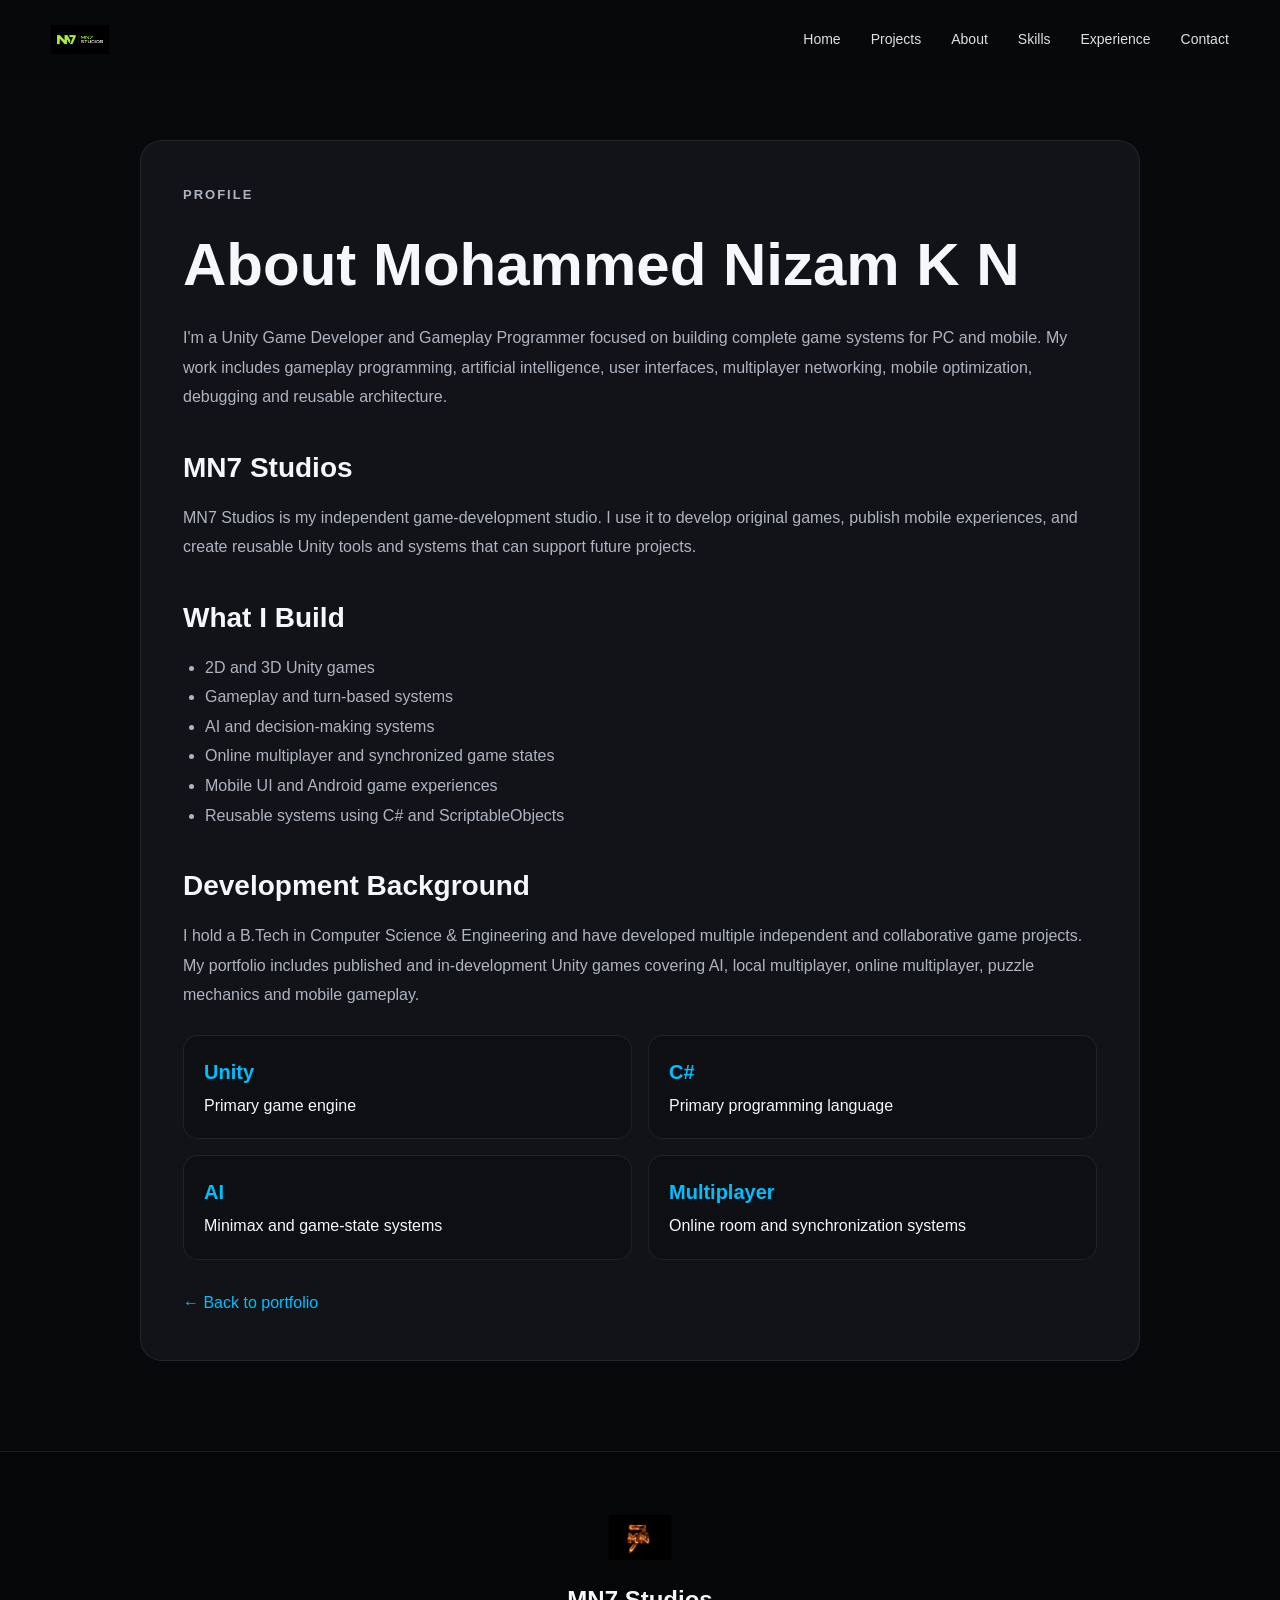
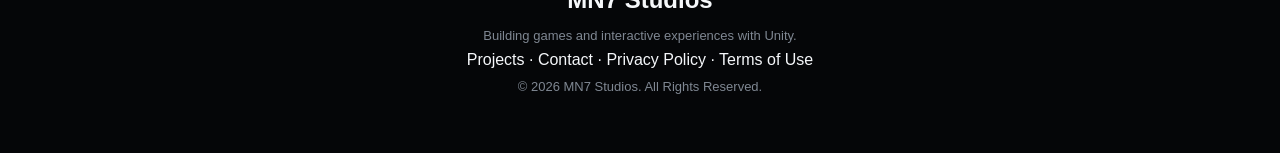
==== about.html @ 2830acec "Add about.html for site content" ====
<!DOCTYPE html>
<html lang="en"><head>
<meta charset="UTF-8"><meta name="viewport" content="width=device-width, initial-scale=1.0">
<title>About | MN7 Studios</title>
<meta name="description" content="About Mohammed Nizam K N, Unity Game Developer, Gameplay Programmer and founder of MN7 Studios.">
<meta name="robots" content="index, follow"><link rel="icon" href="assets/images/Company Logo.png"><link rel="stylesheet" href="style.css">
<style>
.inner-page{width:min(1000px,92%);margin:auto;padding:140px 0 90px}.card{background:var(--surface);border:1px solid var(--border);border-radius:22px;padding:42px}.card h1{font-size:clamp(38px,6vw,60px);margin:10px 0}.card h2{font-size:28px;margin:34px 0 12px}.card p,.card li{color:var(--muted);line-height:1.85}.card ul{padding-left:22px}.grid{display:grid;grid-template-columns:repeat(2,1fr);gap:16px;margin-top:25px}.mini{background:#0d0f13;border:1px solid var(--border);border-radius:15px;padding:20px}.mini strong{display:block;color:var(--accent);font-size:20px;margin-bottom:5px}.back{margin-top:28px}.back a{color:var(--accent)}@media(max-width:700px){.inner-page{padding-top:110px}.card{padding:28px 22px}.grid{grid-template-columns:1fr}}
</style></head>
<body>
<header><nav class="navbar"><a class="logo" href="index.html#home"><img src="assets/images/Company Logo.png" alt="MN7 Studios"></a><ul class="nav-links"><li><a href="index.html#home">Home</a></li><li><a href="index.html#projects">Projects</a></li><li><a href="index.html#about">About</a></li><li><a href="index.html#skills">Skills</a></li><li><a href="index.html#experience">Experience</a></li><li><a href="index.html#contact">Contact</a></li></ul><a class="menu-btn" href="index.html" aria-label="Back to portfolio">←</a></nav></header>
<main class="inner-page"><article class="card">
<p class="eyebrow">PROFILE</p><h1>About Mohammed Nizam K N</h1>
<p>I'm a Unity Game Developer and Gameplay Programmer focused on building complete game systems for PC and mobile. My work includes gameplay programming, artificial intelligence, user interfaces, multiplayer networking, mobile optimization, debugging and reusable architecture.</p>
<h2>MN7 Studios</h2><p>MN7 Studios is my independent game-development studio. I use it to develop original games, publish mobile experiences, and create reusable Unity tools and systems that can support future projects.</p>
<h2>What I Build</h2><ul><li>2D and 3D Unity games</li><li>Gameplay and turn-based systems</li><li>AI and decision-making systems</li><li>Online multiplayer and synchronized game states</li><li>Mobile UI and Android game experiences</li><li>Reusable systems using C# and ScriptableObjects</li></ul>
<h2>Development Background</h2><p>I hold a B.Tech in Computer Science & Engineering and have developed multiple independent and collaborative game projects. My portfolio includes published and in-development Unity games covering AI, local multiplayer, online multiplayer, puzzle mechanics and mobile gameplay.</p>
<div class="grid"><div class="mini"><strong>Unity</strong><span>Primary game engine</span></div><div class="mini"><strong>C#</strong><span>Primary programming language</span></div><div class="mini"><strong>AI</strong><span>Minimax and game-state systems</span></div><div class="mini"><strong>Multiplayer</strong><span>Online room and synchronization systems</span></div></div>
<p class="back"><a href="index.html">← Back to portfolio</a></p>
</article></main>
<footer><img src="assets/images/mn7-logo.jpg" alt="MN7 Studios logo"><h2>MN7 Studios</h2><p>Building games and interactive experiences with Unity.</p><nav aria-label="Footer navigation"><a href="index.html#projects">Projects</a> · <a href="index.html#contact">Contact</a> · <a href="privacy-policy.html">Privacy Policy</a> · <a href="terms.html">Terms of Use</a></nav><p>© 2026 MN7 Studios. All Rights Reserved.</p></footer>
</body></html>
---- style.css ----
*{margin:0;padding:0;box-sizing:border-box}
:root{--bg:#08090b;--surface:#111318;--surface2:#171a20;--text:#f5f7fa;--muted:#aeb5c0;--accent:#00bfff;--border:rgba(255,255,255,.08);--max:1180px}
html{scroll-behavior:smooth;scroll-padding-top:90px}
body{font-family:'Poppins',sans-serif;background:var(--bg);color:var(--text);line-height:1.6;overflow-x:hidden}
a{text-decoration:none;color:inherit}
img{max-width:100%;display:block}
button{font:inherit}
header{position:fixed;inset:0 0 auto;background:rgba(8,9,11,.72);backdrop-filter:blur(18px);border-bottom:1px solid transparent;z-index:1000;transition:.3s}
header.scroll{background:rgba(8,9,11,.94);border-bottom-color:var(--border);box-shadow:0 10px 30px rgba(0,0,0,.25)}
.navbar{width:min(var(--max),92%);height:78px;margin:auto;display:flex;align-items:center;justify-content:space-between}
.logo img{width:58px;height:58px;object-fit:contain}
.nav-links{display:flex;gap:30px;align-items:center;list-style:none}
.nav-links a{color:#dce1e8;font-size:14px;font-weight:500;transition:.25s}
.nav-links a:hover{color:var(--accent)}
.menu-btn{display:none;background:none;border:0;color:white;font-size:28px;cursor:pointer}
.hero{min-height:100vh;width:min(var(--max),92%);margin:auto;display:grid;grid-template-columns:1.15fr .85fr;align-items:center;gap:70px;padding:110px 0 70px;position:relative}
.hero:before{content:"";position:absolute;width:480px;height:480px;right:-180px;top:80px;background:var(--accent);filter:blur(180px);opacity:.1;border-radius:50%;pointer-events:none}
.hero-left{position:relative;z-index:1}
.eyebrow,.project-label{color:var(--accent);font-size:13px;font-weight:700;letter-spacing:2px}
.hero h1{font-size:clamp(44px,6vw,76px);line-height:1.05;margin:16px 0}
.hero h2{font-size:clamp(22px,3vw,34px);font-weight:500;color:#d8dde5}
.hero-description{max-width:680px;color:var(--muted);font-size:17px;margin:24px 0 32px}
.hero-buttons,.project-buttons,.studio-links,.contact-actions{display:flex;gap:14px;flex-wrap:wrap;align-items:center}
.btn{display:inline-flex;align-items:center;justify-content:center;background:var(--accent);color:#fff;padding:13px 24px;border-radius:9px;font-weight:600;transition:.25s;border:1px solid transparent}
.btn:hover{transform:translateY(-3px);box-shadow:0 12px 28px rgba(0,191,255,.2)}
.btn.secondary{background:#1b1f26;border-color:var(--border)}
.hero-links{display:flex;gap:22px;margin-top:28px;color:#aeb5c0;font-size:14px}
.hero-links a:hover{color:var(--accent)}
.hero-right{display:flex;justify-content:center}
.hero-image-wrap{width:min(430px,100%);padding:8px;border:1px solid rgba(0,191,255,.35);border-radius:28px;background:linear-gradient(145deg,rgba(0,191,255,.12),rgba(255,255,255,.02));box-shadow:0 0 55px rgba(0,191,255,.15)}
.hero-image-wrap img{width:100%;aspect-ratio:4/5;object-fit:cover;border-radius:21px}
section{width:min(var(--max),92%);margin:auto;padding:110px 0}
.section-title{text-align:center;max-width:780px;margin:0 auto 55px}
.section-title h2{font-size:clamp(34px,5vw,50px);line-height:1.1;margin:10px 0 14px}
.section-title>p:last-child{color:var(--muted)}
.featured-project{display:grid;grid-template-columns:1.1fr .9fr;background:var(--surface);border:1px solid var(--border);border-radius:24px;overflow:hidden;margin-bottom:35px;box-shadow:0 20px 70px rgba(0,0,0,.2)}
.featured-image{min-height:430px;background:#0d0f13}
.featured-image img{width:100%;height:100%;object-fit:cover}
.featured-content{padding:42px}
.featured-logo{width:85px;height:85px;object-fit:contain;margin:18px 0 5px}
.featured-content h3{font-size:38px;margin-bottom:15px}
.featured-content>p{color:var(--muted);line-height:1.8}
.tech{display:flex;flex-wrap:wrap;gap:8px;margin:22px 0}
.tech span,.skill-tags span{background:#20242c;border:1px solid var(--border);padding:7px 12px;border-radius:999px;font-size:12px;color:#dfe5ed}
.project-highlights{display:grid;grid-template-columns:repeat(3,1fr);gap:10px;margin:24px 0}
.project-highlights div{background:#0d0f13;border:1px solid var(--border);padding:13px;border-radius:12px}
.project-highlights strong,.project-highlights span{display:block}
.project-highlights strong{font-size:12px;color:var(--accent)}
.project-highlights span{font-size:12px;color:#b9c0ca;margin-top:4px}
.project-status{display:inline-flex;padding:9px 14px;border:1px solid var(--border);border-radius:8px;color:#b8c0cb;font-size:13px}
.project-grid,.journey-grid,.skills-grid{display:grid;grid-template-columns:repeat(3,1fr);gap:28px}
.project-card,.journey-card,.skill-card{background:var(--surface);border:1px solid var(--border);border-radius:20px;overflow:hidden;transition:.3s}
.project-card:hover,.journey-card:hover,.skill-card:hover{transform:translateY(-7px);border-color:rgba(0,191,255,.35);box-shadow:0 20px 50px rgba(0,0,0,.25)}
.project-card>img,.journey-card>img{width:100%;aspect-ratio:16/9;object-fit:cover}
.project-content,.journey-content{padding:25px}
.project-logo{width:68px!important;height:68px;object-fit:contain;margin-bottom:10px}
.project-content h3,.journey-content h3{font-size:25px;margin-bottom:10px}
.project-content p,.journey-content p{color:var(--muted);line-height:1.75;font-size:14px}
.project-buttons{margin-top:20px}
.about-layout{display:grid;grid-template-columns:1.35fr .65fr;gap:60px;align-items:start}
.about-content h3{font-size:30px;line-height:1.3;margin-bottom:20px}
.about-content p{color:var(--muted);margin-bottom:18px;line-height:1.85}
.about-highlights{display:grid;gap:14px}
.mini-card{background:var(--surface);border:1px solid var(--border);border-radius:15px;padding:22px}
.mini-card strong,.mini-card span{display:block}
.mini-card strong{font-size:25px;color:var(--accent)}
.mini-card span{font-size:13px;color:var(--muted);margin-top:3px}
.skills-grid{grid-template-columns:repeat(2,1fr)}
.skill-card{padding:30px}
.skill-card i{font-size:36px;color:var(--accent);margin-bottom:18px}
.skill-card h3{font-size:23px;margin-bottom:18px}
.skill-tags{display:flex;flex-wrap:wrap;gap:8px}
.learning-strip{margin-top:25px;padding:18px 22px;border:1px solid var(--border);border-radius:14px;color:var(--muted);background:#0d0f13;font-size:14px}
.learning-strip strong{color:var(--text)}
.experience{padding-top:90px}
.timeline{max-width:900px;margin:auto}
.timeline-item{position:relative;background:var(--surface);border:1px solid var(--border);border-left:4px solid var(--accent);padding:26px 30px;margin-bottom:18px;border-radius:12px}
.timeline-item span{color:var(--accent);font-size:13px;font-weight:700}
.timeline-item h3{font-size:22px;margin:7px 0}
.timeline-item p{color:var(--muted)}
.studio{width:min(var(--max),92%);padding-top:20px}
.studio-inner{display:grid;grid-template-columns:.8fr 1.2fr;align-items:center;gap:55px;background:linear-gradient(135deg,#111820,#0e1015);border:1px solid var(--border);border-radius:24px;padding:45px}
.studio-inner>img{width:100%;max-height:260px;object-fit:contain}
.studio-inner h2{font-size:42px;margin:10px 0}
.studio-inner p:not(.eyebrow){color:var(--muted);line-height:1.8;margin-bottom:24px}
.journey-grid{grid-template-columns:repeat(2,1fr)}
.journey-content .btn{margin-top:18px}
.contact{padding-bottom:120px}
.contact-panel{text-align:center;background:var(--surface);border:1px solid var(--border);border-radius:24px;padding:70px 30px}
.contact-panel h2{font-size:clamp(36px,5vw,52px);margin:10px 0}
.contact-panel>p:not(.eyebrow){color:var(--muted);max-width:650px;margin:0 auto 28px}
.contact-actions{justify-content:center}
.contact-icons{display:flex;justify-content:center;gap:14px;margin-top:30px}
.contact-icons a{width:52px;height:52px;border:1px solid var(--border);background:#171a20;border-radius:50%;display:grid;place-items:center;font-size:20px;transition:.25s}
.contact-icons a:hover{background:var(--accent);transform:translateY(-3px)}
footer{background:#050608;border-top:1px solid var(--border);padding:45px 20px;text-align:center}
footer img{width:62px;height:62px;object-fit:contain;margin:0 auto 12px}
footer h2{margin-bottom:7px}
footer p{color:#7f8792;font-size:13px;margin-top:5px}
#topBtn{position:fixed;right:24px;bottom:24px;width:48px;height:48px;border:1px solid rgba(255,255,255,.12);border-radius:50%;background:var(--accent);color:white;font-size:20px;cursor:pointer;opacity:0;visibility:hidden;transition:.25s;z-index:900}
#topBtn.visible{opacity:1;visibility:visible}
.hidden{opacity:0;transform:translateY(35px);transition:opacity .7s ease,transform .7s ease}
.show{opacity:1;transform:none}
@media(max-width:1000px){
 .nav-links{gap:18px}
 .hero{grid-template-columns:1fr;text-align:center;padding-top:130px}
 .hero-left{display:flex;flex-direction:column;align-items:center}
 .hero-description{max-width:700px}
 .hero-right{order:-1}
 .hero-image-wrap{width:300px}
 .featured-project{grid-template-columns:1fr}
 .featured-image{min-height:320px}
 .project-grid{grid-template-columns:repeat(2,1fr)}
 .about-layout{grid-template-columns:1fr}
 .about-content{text-align:center}
 .about-highlights{grid-template-columns:repeat(2,1fr)}
 .studio-inner{grid-template-columns:1fr;text-align:center}
 .studio-links{justify-content:center}
}
@media(max-width:720px){
 section{padding:80px 0}
 .navbar{height:70px}
 .nav-links{display:none;position:absolute;top:70px;left:0;width:100%;background:#0b0c0f;border-bottom:1px solid var(--border);padding:18px;flex-direction:column;text-align:center;gap:18px}
 .nav-links.active{display:flex}
 .menu-btn{display:block}
 .hero h1{font-size:42px}
 .hero h2{font-size:22px}
 .hero-description{font-size:15px}
 .hero-buttons{justify-content:center}
 .hero-links{justify-content:center;flex-wrap:wrap}
 .project-grid,.skills-grid,.journey-grid{grid-template-columns:1fr}
 .featured-content{padding:28px}
 .featured-content h3{font-size:31px}
 .project-highlights{grid-template-columns:1fr}
 .about-highlights{grid-template-columns:1fr 1fr}
 .studio-inner{padding:28px 22px}
}
@media(max-width:480px){
 .navbar{width:90%}
 .logo img{width:50px;height:50px}
 .hero{width:90%}
 .hero h1{font-size:36px}
 .hero-image-wrap{width:250px}
 .btn{width:100%;padding:13px 18px}
 .hero-links{gap:14px}
 .about-highlights{grid-template-columns:1fr}
 .contact-panel{padding:50px 20px}
 .contact-actions{display:grid}
 .contact-icons a{width:46px;height:46px}
}

/* Contact phone */
.contact-phone {
    margin: 18px 0 8px;
    display: flex;
    justify-content: center;
}

.contact-phone a {
    display: inline-flex;
    align-items: center;
    gap: 10px;
    padding: 11px 18px;
    border: 1px solid rgba(255, 255, 255, 0.14);
    border-radius: 12px;
    color: inherit;
    text-decoration: none;
    font-size: 1rem;
    font-weight: 600;
    letter-spacing: 0.2px;
    background: rgba(255, 255, 255, 0.04);
    transition: transform 0.2s ease, border-color 0.2s ease, background 0.2s ease;
}

.contact-phone a::before {
    content: "\260E";
    font-size: 1.05rem;
}

.contact-phone a:hover {
    transform: translateY(-2px);
    border-color: currentColor;
    background: rgba(255, 255, 255, 0.08);
}

@media (max-width: 600px) {
    .contact-phone {
        margin-top: 16px;
    }

    .contact-phone a {
        width: min(100%, 260px);
        justify-content: center;
    }
}



/* ===== FINAL PORTFOLIO POLISH ===== */
body {
    -webkit-font-smoothing: antialiased;
    text-rendering: optimizeLegibility;
}

.navbar {
    min-width: 0;
}

.nav-links a {
    position: relative;
    padding: 8px 0;
}

.nav-links a::after {
    content: "";
    position: absolute;
    left: 0;
    right: 100%;
    bottom: 1px;
    height: 2px;
    background: var(--accent);
    transition: right .25s ease;
}

.nav-links a:hover::after {
    right: 0;
}

.hero {
    min-height: 100svh;
}

.hero-left {
    max-width: 760px;
}

.hero-buttons .btn,
.project-buttons .btn,
.studio-links .btn,
.contact-actions .btn {
    min-height: 48px;
}

.hero-links a {
    padding: 5px 0;
}

.section-title > p:last-child {
    max-width: 680px;
    margin-left: auto;
    margin-right: auto;
    line-height: 1.75;
}

.featured-project {
    align-items: stretch;
}

.featured-content {
    display: flex;
    flex-direction: column;
    justify-content: center;
}

.featured-content .project-buttons {
    margin-top: auto;
    padding-top: 4px;
}

.project-grid,
.journey-grid {
    align-items: stretch;
}

.project-card,
.journey-card {
    display: flex;
    flex-direction: column;
}

.project-content,
.journey-content {
    display: flex;
    flex-direction: column;
    height: 100%;
}

.project-content p,
.journey-content p {
    flex: 1;
}

.project-buttons {
    align-items: center;
}

.skills-grid {
    align-items: stretch;
}

.skill-card {
    height: 100%;
}

.timeline-item {
    padding: 28px 30px;
}

.studio {
    margin-top: 0;
    padding-bottom: 110px;
}

.studio-inner {
    min-height: 300px;
}

.contact-panel {
    max-width: 100%;
    margin: auto;
}

.contact-phone {
    margin: 24px 0 0;
}

.contact-phone a {
    color: var(--text);
    border-color: rgba(0, 191, 255, .22);
    background: rgba(0, 191, 255, .06);
    box-shadow: 0 8px 24px rgba(0, 0, 0, .14);
}

.contact-phone a::before {
    color: var(--accent);
}

.contact-phone a:hover {
    color: var(--accent);
    border-color: rgba(0, 191, 255, .55);
    background: rgba(0, 191, 255, .10);
}

.contact-icons {
    margin-top: 22px;
}

footer {
    padding-top: 55px;
    padding-bottom: 55px;
}

footer img {
    border-radius: 10px;
}

@media (max-width: 1000px) {
    .hero {
        min-height: auto;
        padding-top: 135px;
    }

    .featured-content {
        display: block;
    }

    .featured-content .project-buttons {
        margin-top: 20px;
        padding-top: 0;
    }
}

@media (max-width: 720px) {
    .navbar {
        width: 90%;
    }

    section {
        padding: 90px 0;
    }

    .section-title {
        margin-bottom: 40px;
    }

    .featured-image {
        min-height: 260px;
    }

    .featured-content {
        padding: 30px 24px;
    }

    .project-content,
    .journey-content {
        padding: 22px;
    }

    .studio {
        padding-bottom: 90px;
    }

    .studio-inner {
        min-height: 0;
    }

    .contact-panel {
        padding: 55px 22px;
    }
}

@media (max-width: 480px) {
    section {
        padding: 75px 0;
    }

    .hero {
        padding-top: 110px;
    }

    .hero-buttons .btn,
    .contact-actions .btn {
        width: 100%;
    }

    .hero-links {
        gap: 18px;
    }

    .featured-image {
        min-height: 220px;
    }

    .project-highlights {
        gap: 8px;
    }

    .contact-phone a {
        width: 100%;
        max-width: 270px;
        justify-content: center;
    }
}


/* Featured project proportions */
.featured-project {
    grid-template-columns: minmax(0, 1fr) minmax(0, 0.92fr);
}

.featured-image {
    min-height: 360px;
    max-height: 400px;
}

.featured-image img {
    object-position: center;
}

@media (max-width: 1000px) {
    .featured-image {
        min-height: 300px;
        max-height: 360px;
    }
}

@media (max-width: 720px) {
    .featured-image {
        min-height: 240px;
        max-height: 300px;
    }
}


/* Main project cards: keep every game visually consistent */
.project-grid-main {
    grid-template-columns: repeat(4, minmax(0, 1fr));
    align-items: stretch;
}

.project-grid-main .project-card {
    min-width: 0;
}

.project-grid-main .project-content {
    padding: 22px;
}

.project-grid-main .project-content h3 {
    font-size: 22px;
    margin-bottom: 9px;
}

.project-grid-main .project-content p {
    font-size: 13px;
    line-height: 1.65;
}

.project-grid-main .project-logo {
    width: 58px !important;
    height: 58px;
}

.project-grid-main .project-label {
    display: block;
    margin-bottom: 8px;
    font-size: 11px;
}

.project-grid-main .tech {
    gap: 6px;
    margin: 16px 0;
}

.project-grid-main .tech span {
    padding: 6px 9px;
    font-size: 11px;
}

.project-grid-main .project-buttons {
    gap: 8px;
}

.project-grid-main .project-buttons .btn {
    padding: 10px 14px;
    font-size: 13px;
}

.project-grid-main .project-status {
    padding: 8px 10px;
    font-size: 11px;
}

@media (max-width: 1050px) {
    .project-grid-main {
        grid-template-columns: repeat(2, minmax(0, 1fr));
    }
}

@media (max-width: 600px) {
    .project-grid-main {
        grid-template-columns: 1fr;
    }
}


/* Hero development highlights */
.hero-stats {
    display: flex;
    flex-wrap: wrap;
    gap: 12px;
    margin-top: 28px;
}

.hero-stats div {
    min-width: 135px;
    padding: 13px 16px;
    border: 1px solid var(--border);
    border-radius: 12px;
    background: rgba(255,255,255,.025);
}

.hero-stats strong,
.hero-stats span {
    display: block;
}

.hero-stats strong {
    color: var(--accent);
    font-size: 17px;
    line-height: 1.25;
}

.hero-stats span {
    color: var(--muted);
    font-size: 11px;
    margin-top: 3px;
}

@media (max-width: 1000px) {
    .hero-stats {
        justify-content: center;
    }
}

@media (max-width: 480px) {
    .hero-stats {
        width: 100%;
        display: grid;
        grid-template-columns: 1fr;
    }

    .hero-stats div {
        width: 100%;
    }
}
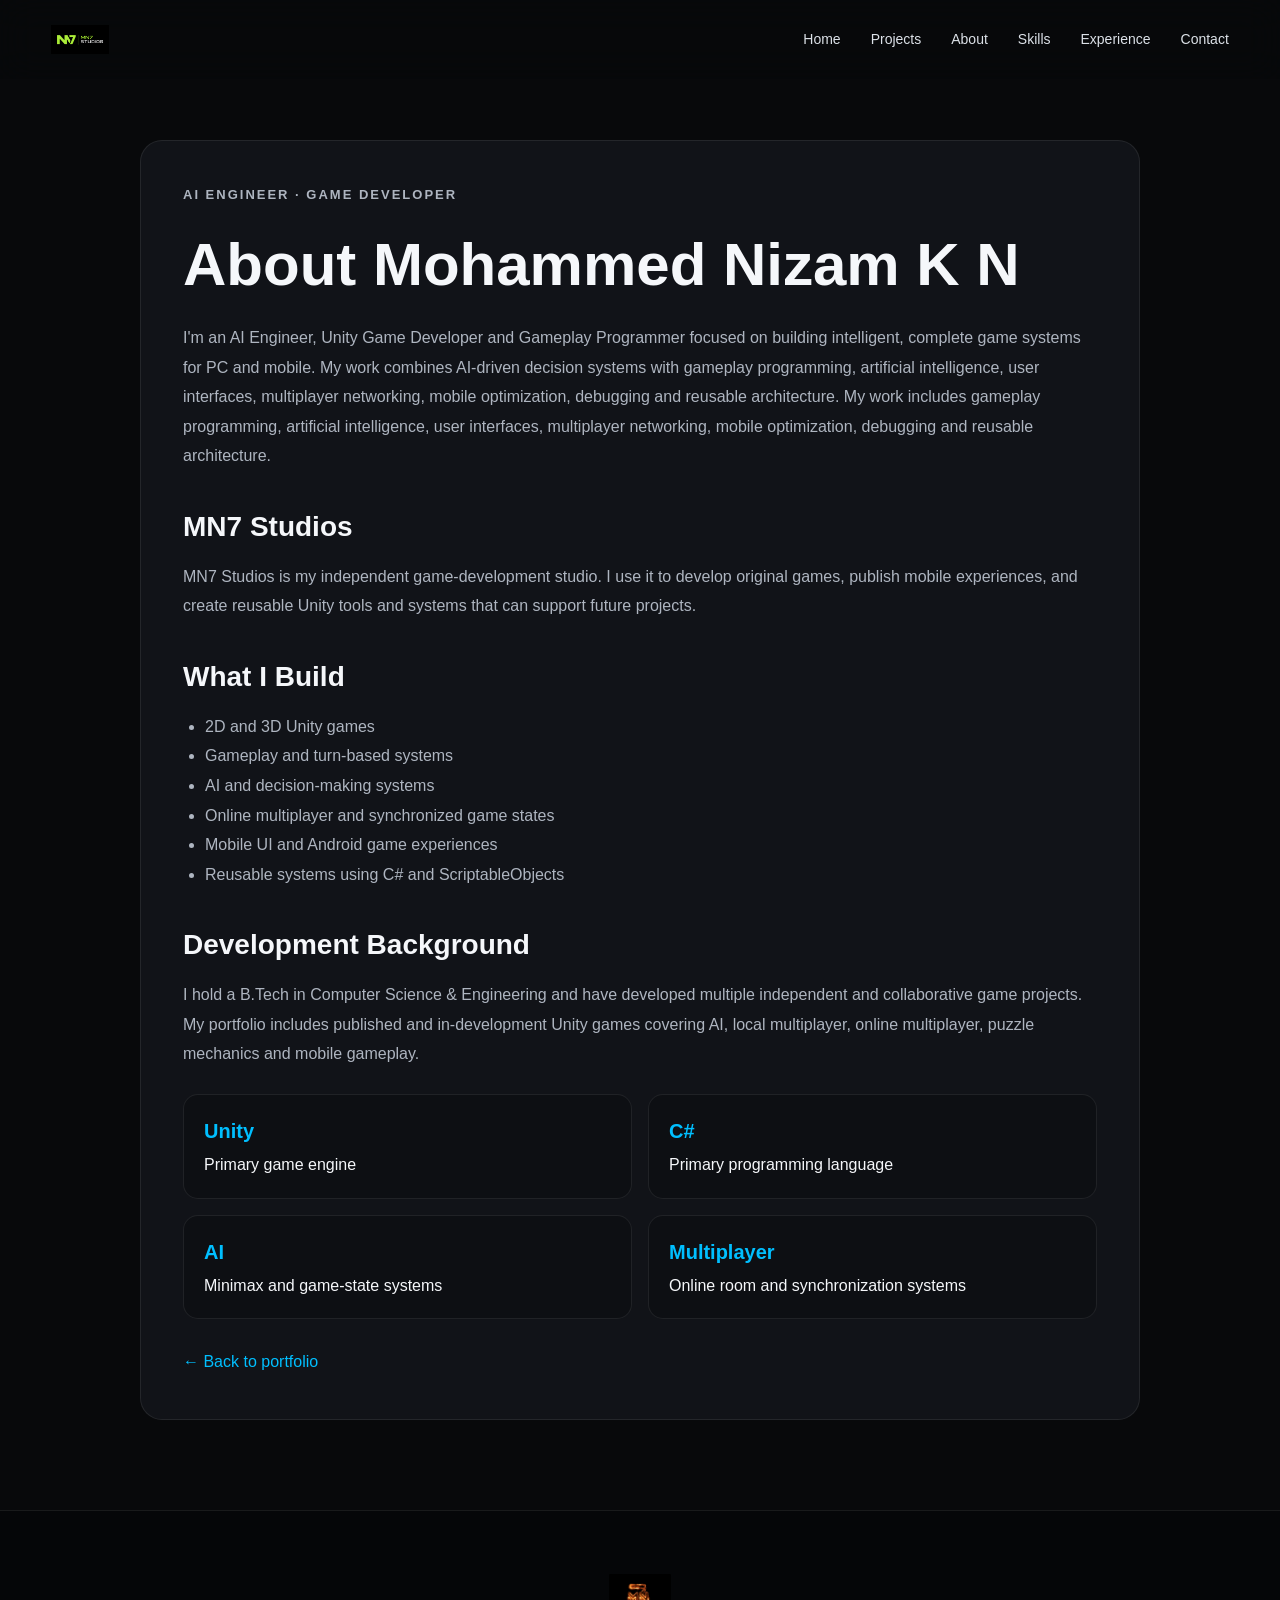
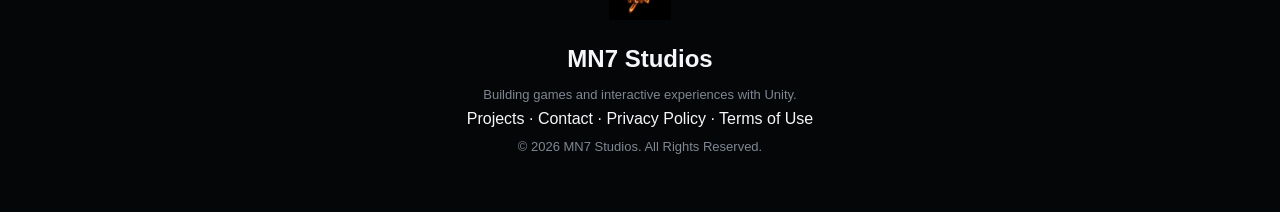
==== commit eb3aabe4: "Add AI Engineer role to about page" ====
--- a/about.html
+++ b/about.html
@@ -1,8 +1,8 @@
 <!DOCTYPE html>
 <html lang="en"><head>
 <meta charset="UTF-8"><meta name="viewport" content="width=device-width, initial-scale=1.0">
-<title>About | MN7 Studios</title>
-<meta name="description" content="About Mohammed Nizam K N, Unity Game Developer, Gameplay Programmer and founder of MN7 Studios.">
+<title>About Mohammed Nizam K N | AI Engineer & Unity Game Developer</title>
+<meta name="description" content="About Mohammed Nizam K N, AI Engineer, Unity Game Developer, Gameplay Programmer and founder of MN7 Studios.">
 <meta name="robots" content="index, follow"><link rel="icon" href="assets/images/Company Logo.png"><link rel="stylesheet" href="style.css">
 <style>
 .inner-page{width:min(1000px,92%);margin:auto;padding:140px 0 90px}.card{background:var(--surface);border:1px solid var(--border);border-radius:22px;padding:42px}.card h1{font-size:clamp(38px,6vw,60px);margin:10px 0}.card h2{font-size:28px;margin:34px 0 12px}.card p,.card li{color:var(--muted);line-height:1.85}.card ul{padding-left:22px}.grid{display:grid;grid-template-columns:repeat(2,1fr);gap:16px;margin-top:25px}.mini{background:#0d0f13;border:1px solid var(--border);border-radius:15px;padding:20px}.mini strong{display:block;color:var(--accent);font-size:20px;margin-bottom:5px}.back{margin-top:28px}.back a{color:var(--accent)}@media(max-width:700px){.inner-page{padding-top:110px}.card{padding:28px 22px}.grid{grid-template-columns:1fr}}
@@ -10,8 +10,8 @@
 <body>
 <header><nav class="navbar"><a class="logo" href="index.html#home"><img src="assets/images/Company Logo.png" alt="MN7 Studios"></a><ul class="nav-links"><li><a href="index.html#home">Home</a></li><li><a href="index.html#projects">Projects</a></li><li><a href="index.html#about">About</a></li><li><a href="index.html#skills">Skills</a></li><li><a href="index.html#experience">Experience</a></li><li><a href="index.html#contact">Contact</a></li></ul><a class="menu-btn" href="index.html" aria-label="Back to portfolio">←</a></nav></header>
 <main class="inner-page"><article class="card">
-<p class="eyebrow">PROFILE</p><h1>About Mohammed Nizam K N</h1>
-<p>I'm a Unity Game Developer and Gameplay Programmer focused on building complete game systems for PC and mobile. My work includes gameplay programming, artificial intelligence, user interfaces, multiplayer networking, mobile optimization, debugging and reusable architecture.</p>
+<p class="eyebrow">AI ENGINEER · GAME DEVELOPER</p><h1>About Mohammed Nizam K N</h1>
+<p>I'm an AI Engineer, Unity Game Developer and Gameplay Programmer focused on building intelligent, complete game systems for PC and mobile. My work combines AI-driven decision systems with gameplay programming, artificial intelligence, user interfaces, multiplayer networking, mobile optimization, debugging and reusable architecture. My work includes gameplay programming, artificial intelligence, user interfaces, multiplayer networking, mobile optimization, debugging and reusable architecture.</p>
 <h2>MN7 Studios</h2><p>MN7 Studios is my independent game-development studio. I use it to develop original games, publish mobile experiences, and create reusable Unity tools and systems that can support future projects.</p>
 <h2>What I Build</h2><ul><li>2D and 3D Unity games</li><li>Gameplay and turn-based systems</li><li>AI and decision-making systems</li><li>Online multiplayer and synchronized game states</li><li>Mobile UI and Android game experiences</li><li>Reusable systems using C# and ScriptableObjects</li></ul>
 <h2>Development Background</h2><p>I hold a B.Tech in Computer Science & Engineering and have developed multiple independent and collaborative game projects. My portfolio includes published and in-development Unity games covering AI, local multiplayer, online multiplayer, puzzle mechanics and mobile gameplay.</p>
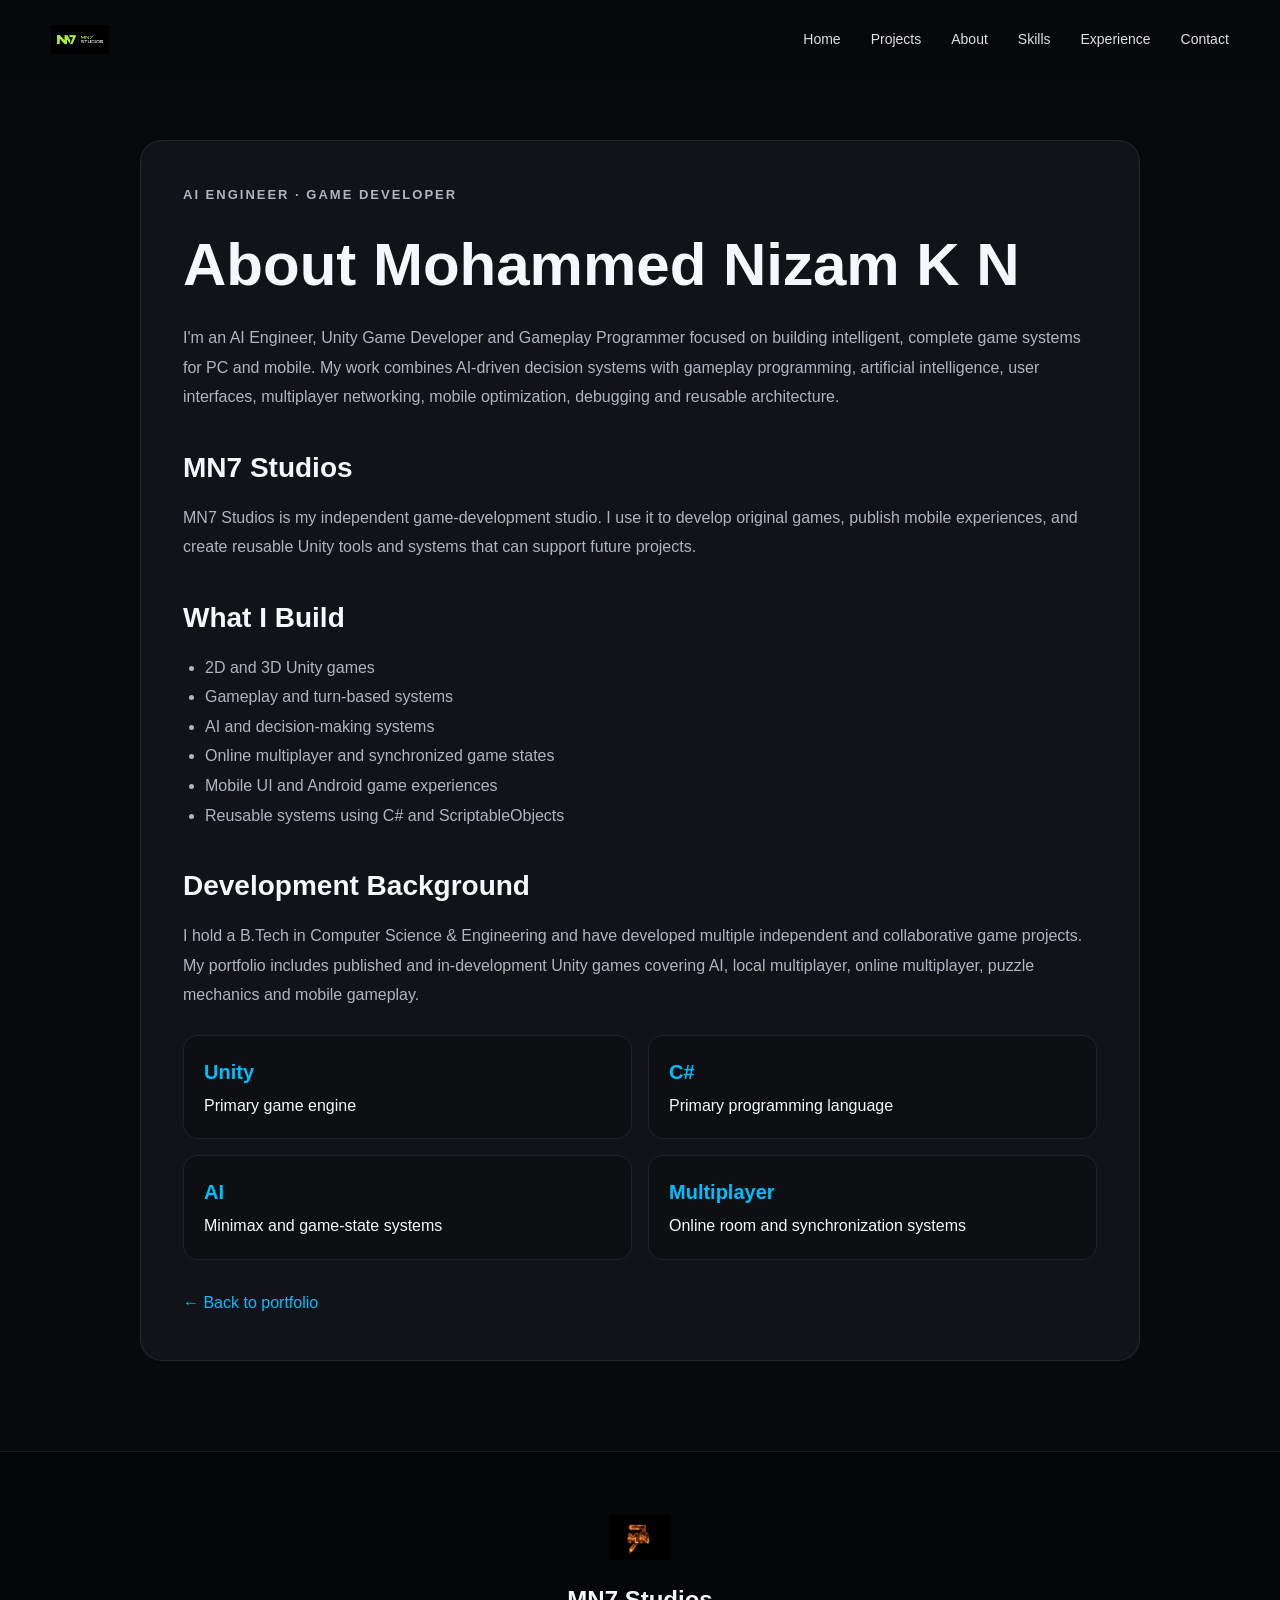
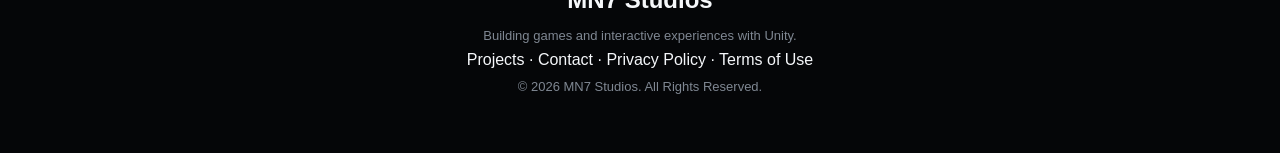
==== commit 1a6b8788: "Tidy AI Engineer profile wording" ====
--- a/about.html
+++ b/about.html
@@ -11,7 +11,7 @@
 <header><nav class="navbar"><a class="logo" href="index.html#home"><img src="assets/images/Company Logo.png" alt="MN7 Studios"></a><ul class="nav-links"><li><a href="index.html#home">Home</a></li><li><a href="index.html#projects">Projects</a></li><li><a href="index.html#about">About</a></li><li><a href="index.html#skills">Skills</a></li><li><a href="index.html#experience">Experience</a></li><li><a href="index.html#contact">Contact</a></li></ul><a class="menu-btn" href="index.html" aria-label="Back to portfolio">←</a></nav></header>
 <main class="inner-page"><article class="card">
 <p class="eyebrow">AI ENGINEER · GAME DEVELOPER</p><h1>About Mohammed Nizam K N</h1>
-<p>I'm an AI Engineer, Unity Game Developer and Gameplay Programmer focused on building intelligent, complete game systems for PC and mobile. My work combines AI-driven decision systems with gameplay programming, artificial intelligence, user interfaces, multiplayer networking, mobile optimization, debugging and reusable architecture. My work includes gameplay programming, artificial intelligence, user interfaces, multiplayer networking, mobile optimization, debugging and reusable architecture.</p>
+<p>I'm an AI Engineer, Unity Game Developer and Gameplay Programmer focused on building intelligent, complete game systems for PC and mobile. My work combines AI-driven decision systems with gameplay programming, artificial intelligence, user interfaces, multiplayer networking, mobile optimization, debugging and reusable architecture.</p>
 <h2>MN7 Studios</h2><p>MN7 Studios is my independent game-development studio. I use it to develop original games, publish mobile experiences, and create reusable Unity tools and systems that can support future projects.</p>
 <h2>What I Build</h2><ul><li>2D and 3D Unity games</li><li>Gameplay and turn-based systems</li><li>AI and decision-making systems</li><li>Online multiplayer and synchronized game states</li><li>Mobile UI and Android game experiences</li><li>Reusable systems using C# and ScriptableObjects</li></ul>
 <h2>Development Background</h2><p>I hold a B.Tech in Computer Science & Engineering and have developed multiple independent and collaborative game projects. My portfolio includes published and in-development Unity games covering AI, local multiplayer, online multiplayer, puzzle mechanics and mobile gameplay.</p>
